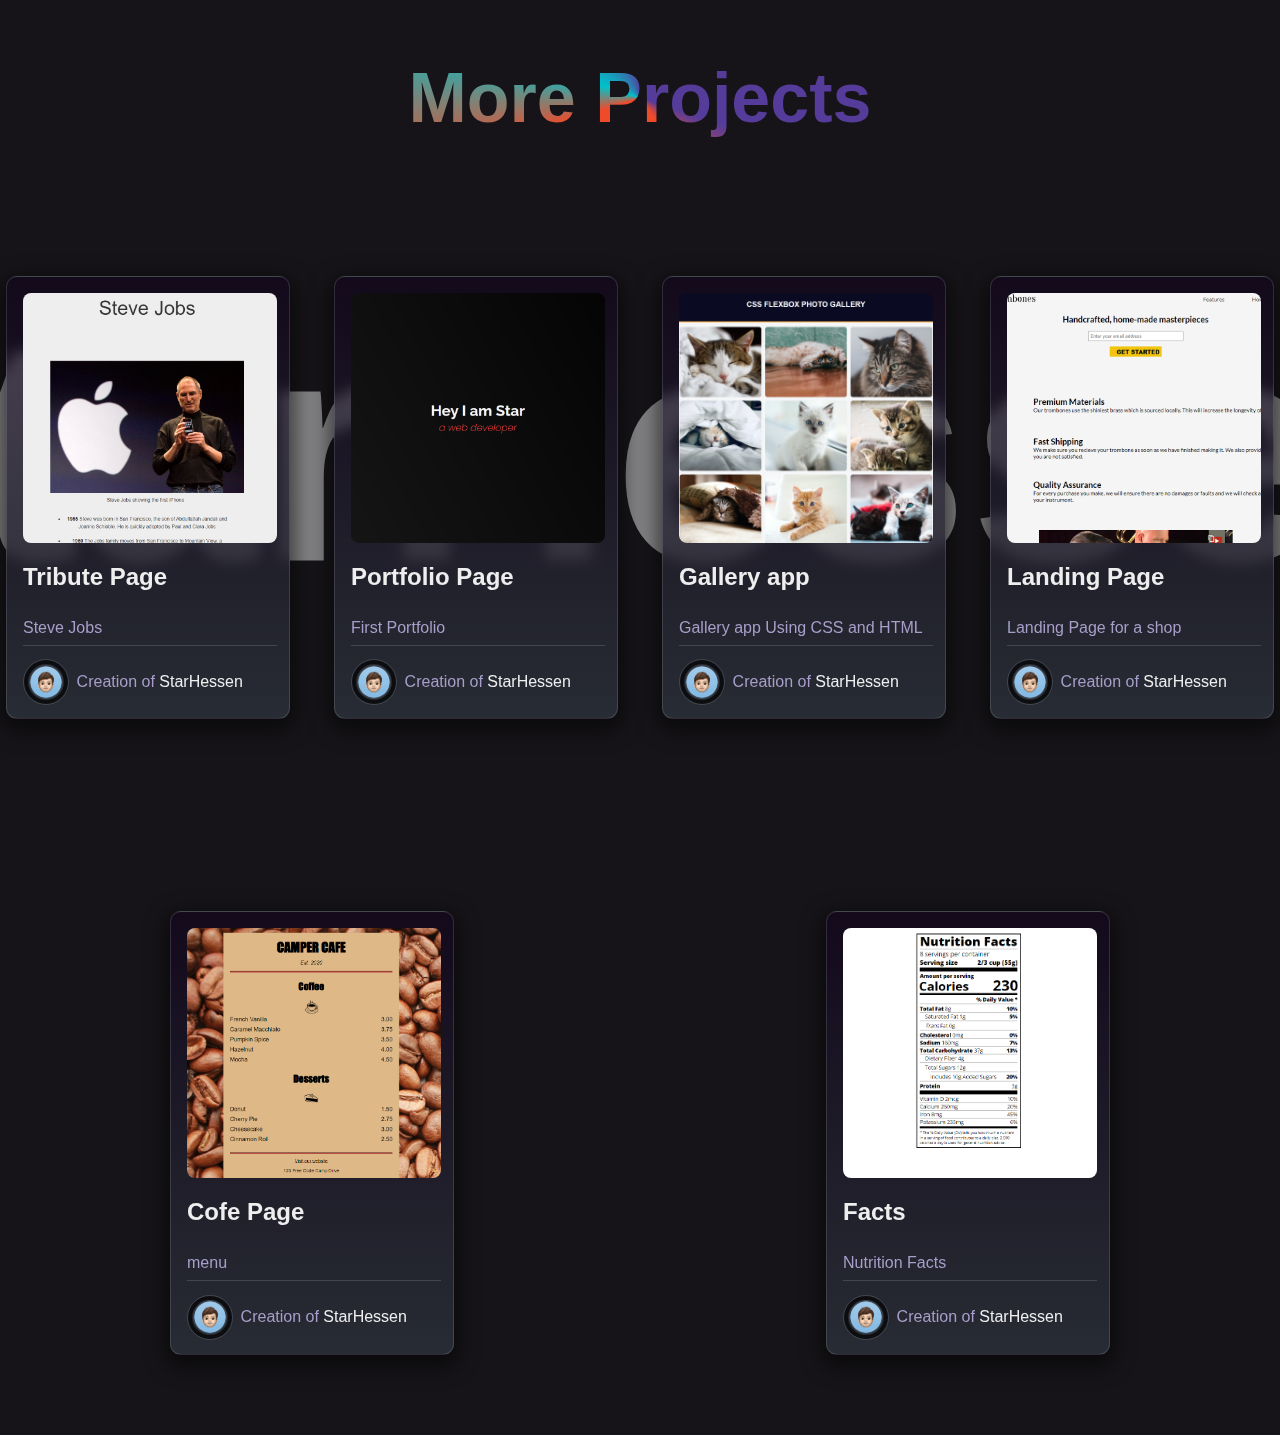
==== PROJECTS/index.html @ 60a75395 "add new pj" ====
<!DOCTYPE html>
<html lang="en">

    <head>
        <meta charset="UTF-8">
        <meta http-equiv="X-UA-Compatible" content="IE=edge">
        <meta name="viewport" content="width=device-width, initial-scale=1.0">
        <title>More Projects</title>
        <link rel="stylesheet" href="styles.css">
    </head>
 
    <body>
        <div class="bg">
            <h1>StarHessen</h1>
        </div>
        <h2 class="title">More Projects</h2>
        <div class="cards">
            
            <div class="card">
                <div class='main'>
                <img class='tokenImage' src="/PROJECTS/pojects/png/tpage.png" alt="tpage" />
                <h2>Tribute Page</h2>
                <p class='description'>Steve Jobs</p>
                
                <hr />
                <div class='creator'>
                    <div class='wrapper'>
                    <img src="/PROJECTS/pojects/png/me.png" alt="Creator" />
                    </div>
                    <p><ins>Creation of</ins> StarHessen</p>
                </div>
                </div>
            </div>
            
            <div class="card">
                <div class='main'>
                <img class='tokenImage' src="/PROJECTS/pojects/png/portpage.png" alt="portpage" />
                <h2>Portfolio Page</h2>
                <p class='description'>First Portfolio</p>
                
                <hr />
                <div class='creator'>
                    <div class='wrapper'>
                    <img src="/PROJECTS/pojects/png/me.png" alt="Creator" />
                    </div>
                    <p><ins>Creation of</ins> StarHessen</p>
                </div>
                </div>
            </div>
            <div class="card">
                <div class='main'>
                <img class='tokenImage' src="/PROJECTS/pojects/png/galary.png" alt="gallery" />
                <h2>Gallery app</h2>
                <p class='description'>Gallery app Using CSS and HTML</p>
                
                <hr />
                <div class='creator'>
                    <div class='wrapper'>
                    <img src="/PROJECTS/pojects/png/me.png" alt="Creator" />
                    </div>
                    <p><ins>Creation of</ins> StarHessen</p>
                </div>
                </div>
            </div>
            <div class="card">
                <div class='main'>
                <img class='tokenImage' src="/PROJECTS/pojects/png/lanpage.png" alt="landing" />
                <h2>Landing Page</h2>
                <p class='description'>Landing Page for a shop</p>
                
                <hr />
                <div class='creator'>
                    <div class='wrapper'>
                    <img src="/PROJECTS/pojects/png/me.png" alt="Creator" />
                    </div>
                    <p><ins>Creation of</ins> StarHessen</p>
                </div>
                </div>
            </div>
            <div class="card">
                <div class='main'>
                <img class='tokenImage' src="/PROJECTS/pojects/png/cofe.png" alt="cofe" />
                <h2>Cofe Page</h2>
                <p class='description'>menu</p>
                
                <hr />
                <div class='creator'>
                    <div class='wrapper'>
                    <img src="/PROJECTS/pojects/png/me.png" alt="Creator" />
                    </div>
                    <p><ins>Creation of</ins> StarHessen</p>
                </div>
                </div>
            </div>
            
            <div class="card">
                <div class='main'>
                <img class='tokenImage' src="/PROJECTS/pojects/png/facts.png" alt="facts" />
                <h2>Facts</h2>
                <p class='description'>Nutrition Facts</p>
                
                <hr />
                <div class='creator'>
                    <div class='wrapper'>
                    <img src="/PROJECTS/pojects/png/me.png" alt="Creator" />
                    </div>
                    <p><ins>Creation of</ins> StarHessen</p>
                </div>
            </div>
        
            
            
        </div>
    </div>
    </body>

</html>
---- PROJECTS/styles.css ----
body {
    margin: 0;
    font-family: -apple-system, BlinkMacSystemFont, "Segoe UI", "Roboto", "Oxygen",
      "Ubuntu", "Cantarell", "Fira Sans", "Droid Sans", "Helvetica Neue",
      sans-serif;
    -webkit-font-smoothing: antialiased;
    -moz-osx-font-smoothing: grayscale;
    background-color: rgb(22, 20, 24);
    color: #eee;
    user-select: none;
  }
  .title{
    
    text-align: center;
    font-size: 70px;
    font-weight: 600;
    background-image: conic-gradient(#553c9a 30%, #ee4b2b 40%, #ee4b2b 70%, #00c2cb 80%, #553c9a);
    color: transparent;
    background-clip: text;
    -webkit-background-clip: text;
  }
  
  code {
    font-family: source-code-pro, Menlo, Monaco, Consolas, "Courier New",
      monospace;
  }
  .cards{
    display: flex;
    justify-content: center;
    flex-wrap: wrap;
    gap: 2rem;
  }
  
  .card{
    user-select:none;
    max-width: 300px;
    margin: 5rem auto;
    border: 1px solid #ffffff22;
    background-color: #282c34;
    background: linear-gradient(0deg, rgba(40,44,52,1) 0%, rgba(17,0,32,.5) 100%);
    box-shadow: 0 7px 20px 5px #00000088;
    border-radius: .7rem;
    backdrop-filter: blur(7px);
    -webkit-backdrop-filter: blur(7px);
    overflow: hidden;
    transition: .5s all;
    hr{
      width: 100%;
      border: none;
      border-bottom: 1px solid #88888855;
      margin-top: 0;
    }
    ins{
      text-decoration: none;
    }
    .main{
      display: flex;
      flex-direction: column;
      width: 90%;
      padding: 1rem;
      .tokenImage{
        border-radius: .5rem;
        max-width: 100%;
        height: 250px;
        object-fit: cover;
      }
      .description{
        margin: .5rem 0;
        color: #a89ec9;
      }
      .tokenInfo{
        display: flex;
        justify-content: space-between;
        align-items: center;
        .price{
          display: flex;
          align-items: center;
          color: #ee83e5;
          font-weight: 700;
          ins{
            margin-left: -.3rem;
            margin-right: .5rem;
          }
        }
        .duration{
          display: flex;
          align-items: center;
          color: #a89ec9;
          margin-right: .2rem;
          ins{
            margin: .5rem;
            margin-bottom: .4rem;
          }
        }
      }
      .creator{
        display: flex;
        align-items: center;
        margin-top: .2rem;
        margin-bottom: -.3rem;
        ins{
          color: #a89ec9;
          text-decoration: none;
        }
        .wrapper{
          display: flex;
          align-items: center;
          border: 1px solid #ffffff22;
          padding: .3rem;
          margin: 0;
          margin-right: .5rem;
          border-radius: 100%;
          box-shadow: inset 0 0 0 4px #000000aa;
          img{
            border-radius: 100%;
            border: 1px solid #ffffff22;
            width: 2rem;
            height: 2rem;
            object-fit: cover;
            margin: 0;
          }
        }
      }
    }
    ::before{
      position: fixed;
      content: "";
      box-shadow: 0 0 100px 40px #ffffff08;
      top: -10%;
      left: -100%;
      transform: rotate(-45deg);
      height: 60rem;
      transition: .7s all;
    }
    &:hover{
      border: 1px solid #ffffff44;
      box-shadow: 0 7px 50px 10px #000000aa;
      transform: scale(1.015);
      filter: brightness(1.3);
      ::before{
        filter: brightness(.5);
        top: -100%;
        left: 200%;
      }
    }
  }
  
  .bg{
    position: fixed;
    top: 50%;
    left: 50%;
    transform: translate(-50%, -50%);
    h1{
      font-size: 20rem;
      filter: opacity(0.5);
    }
  }
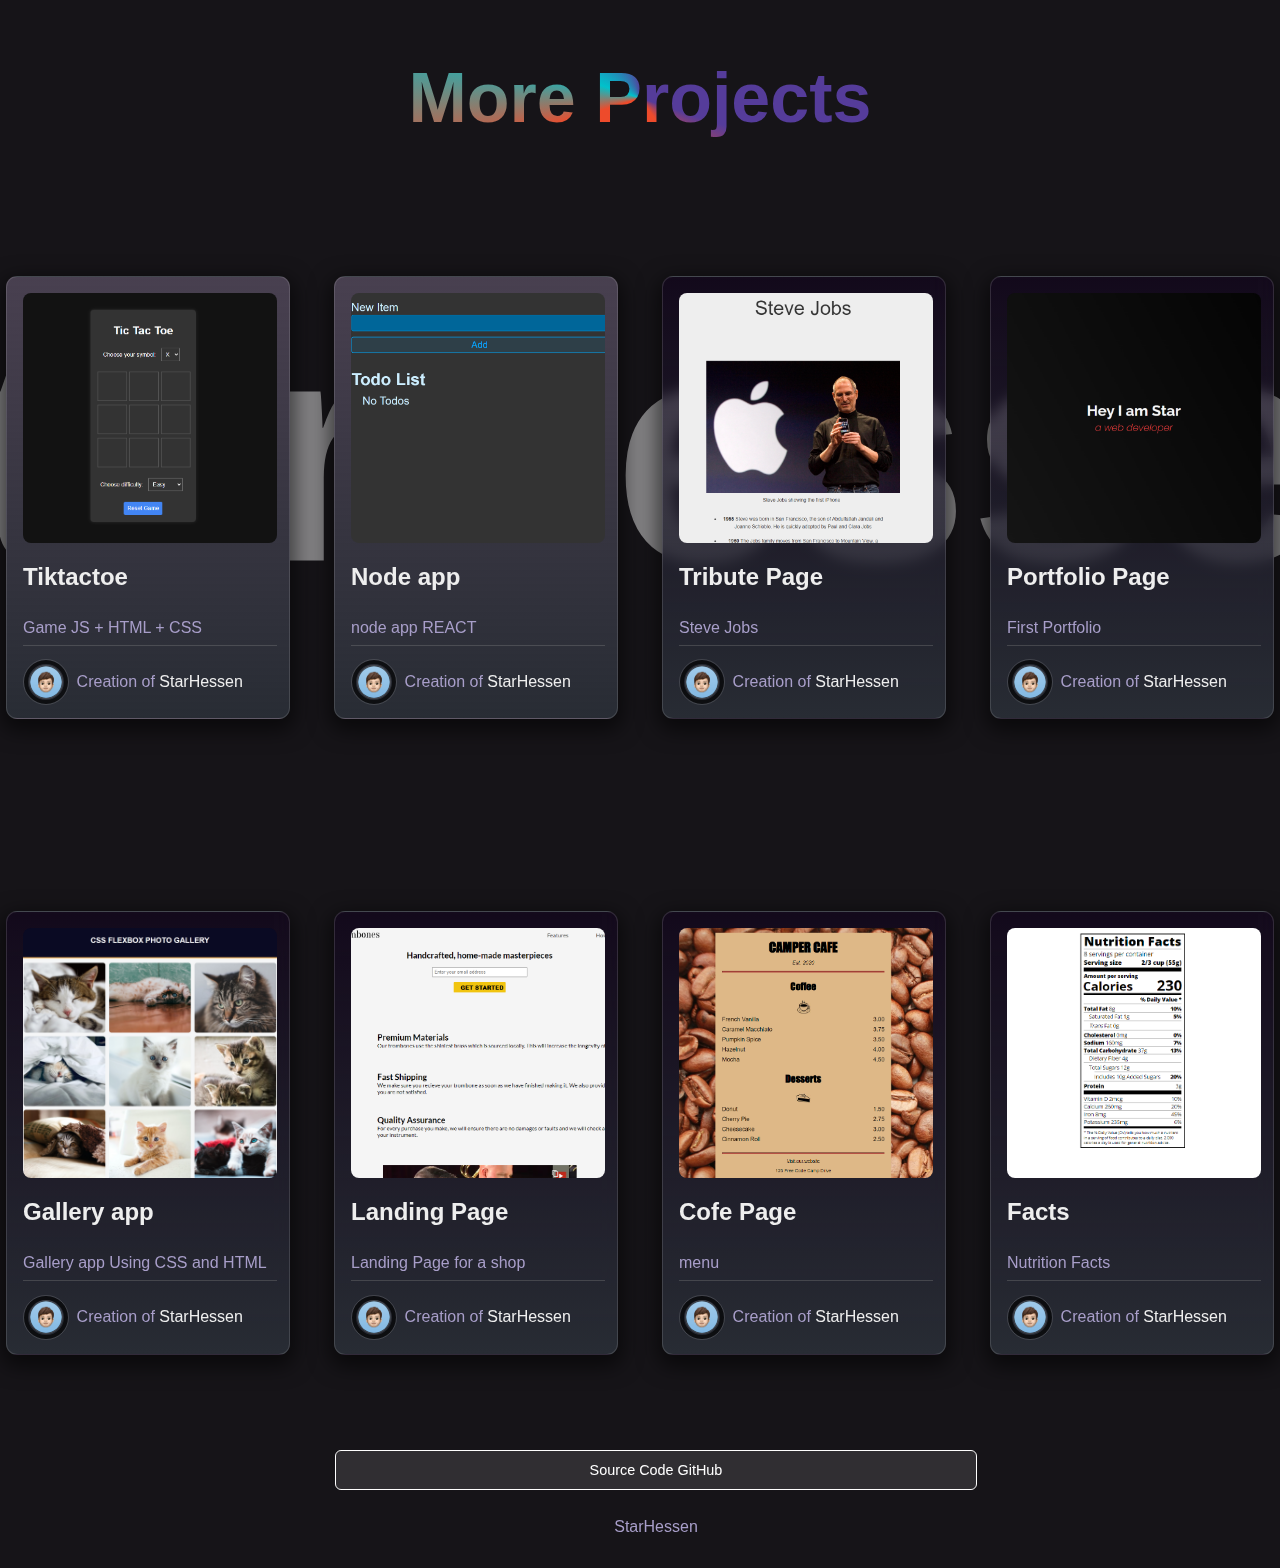
==== commit 8b58a55a: "Add files via upload" ====
--- a/PROJECTS/index.html
+++ b/PROJECTS/index.html
@@ -15,17 +15,46 @@
         </div>
         <h2 class="title">More Projects</h2>
         <div class="cards">
-            
+            <div class="card active" onclick="window.open('./tiktactoe/index.html','_self');">
+                <div class='main'>
+                <img class='tokenImage' src="./pojects/png/tiktakto.png" alt="tpage" />
+                <h2>Tiktactoe</h2>
+                <p class='description'>Game JS + HTML + CSS</p>
+                
+                <hr />
+                <div class='creator'>
+                    <div class='wrapper'>
+                    <img src="./pojects/png/me.png" alt="Creator" />
+                    </div>
+                    <p><ins>Creation of</ins> StarHessen</p>
+                </div>
+                </div>
+            </div>
+            <div class="card active" onclick="window.open('./nodeapp/index.html','_self');">
+                <div class='main'>
+                <img class='tokenImage' src="./pojects/png/node.png" alt="tpage" />
+                <h2>Node app</h2>
+                <p class='description'>node app REACT</p>
+                
+                <hr />
+                <div class='creator'>
+                    <div class='wrapper'>
+                    <img src="./pojects/png/me.png" alt="Creator" />
+                    </div>
+                    <p><ins>Creation of</ins> StarHessen</p>
+                </div>
+                </div>
+            </div>
             <div class="card">
                 <div class='main'>
-                <img class='tokenImage' src="/PROJECTS/pojects/png/tpage.png" alt="tpage" />
+                <img class='tokenImage' src="./pojects/png/tpage.png" alt="tpage" />
                 <h2>Tribute Page</h2>
                 <p class='description'>Steve Jobs</p>
                 
                 <hr />
                 <div class='creator'>
                     <div class='wrapper'>
-                    <img src="/PROJECTS/pojects/png/me.png" alt="Creator" />
+                    <img src="./pojects/png/me.png" alt="Creator" />
                     </div>
                     <p><ins>Creation of</ins> StarHessen</p>
                 </div>
@@ -34,14 +63,14 @@
             
             <div class="card">
                 <div class='main'>
-                <img class='tokenImage' src="/PROJECTS/pojects/png/portpage.png" alt="portpage" />
+                <img class='tokenImage' src="./pojects/png/portpage.png" alt="portpage" />
                 <h2>Portfolio Page</h2>
                 <p class='description'>First Portfolio</p>
                 
                 <hr />
                 <div class='creator'>
                     <div class='wrapper'>
-                    <img src="/PROJECTS/pojects/png/me.png" alt="Creator" />
+                    <img src="./pojects/png/me.png" alt="Creator" />
                     </div>
                     <p><ins>Creation of</ins> StarHessen</p>
                 </div>
@@ -49,14 +78,14 @@
             </div>
             <div class="card">
                 <div class='main'>
-                <img class='tokenImage' src="/PROJECTS/pojects/png/galary.png" alt="gallery" />
+                <img class='tokenImage' src="./pojects/png/galary.png" alt="gallery" />
                 <h2>Gallery app</h2>
                 <p class='description'>Gallery app Using CSS and HTML</p>
                 
                 <hr />
                 <div class='creator'>
                     <div class='wrapper'>
-                    <img src="/PROJECTS/pojects/png/me.png" alt="Creator" />
+                    <img src="./pojects/png/me.png" alt="Creator" />
                     </div>
                     <p><ins>Creation of</ins> StarHessen</p>
                 </div>
@@ -64,14 +93,14 @@
             </div>
             <div class="card">
                 <div class='main'>
-                <img class='tokenImage' src="/PROJECTS/pojects/png/lanpage.png" alt="landing" />
+                <img class='tokenImage' src="./pojects/png/lanpage.png" alt="landing" />
                 <h2>Landing Page</h2>
                 <p class='description'>Landing Page for a shop</p>
                 
                 <hr />
                 <div class='creator'>
                     <div class='wrapper'>
-                    <img src="/PROJECTS/pojects/png/me.png" alt="Creator" />
+                    <img src="./pojects/png/me.png" alt="Creator" />
                     </div>
                     <p><ins>Creation of</ins> StarHessen</p>
                 </div>
@@ -79,14 +108,14 @@
             </div>
             <div class="card">
                 <div class='main'>
-                <img class='tokenImage' src="/PROJECTS/pojects/png/cofe.png" alt="cofe" />
+                <img class='tokenImage' src="./pojects/png/cofe.png" alt="cofe" />
                 <h2>Cofe Page</h2>
                 <p class='description'>menu</p>
                 
                 <hr />
                 <div class='creator'>
                     <div class='wrapper'>
-                    <img src="/PROJECTS/pojects/png/me.png" alt="Creator" />
+                    <img src="./pojects/png/me.png" alt="Creator" />
                     </div>
                     <p><ins>Creation of</ins> StarHessen</p>
                 </div>
@@ -95,14 +124,14 @@
             
             <div class="card">
                 <div class='main'>
-                <img class='tokenImage' src="/PROJECTS/pojects/png/facts.png" alt="facts" />
+                <img class='tokenImage' src="./pojects/png/facts.png" alt="facts" />
                 <h2>Facts</h2>
                 <p class='description'>Nutrition Facts</p>
                 
                 <hr />
                 <div class='creator'>
                     <div class='wrapper'>
-                    <img src="/PROJECTS/pojects/png/me.png" alt="Creator" />
+                    <img src="./pojects/png/me.png" alt="Creator" />
                     </div>
                     <p><ins>Creation of</ins> StarHessen</p>
                 </div>
@@ -111,7 +140,14 @@
             
             
         </div>
+        
     </div>
+    <div class="footer">
+        <a href="https://github.com/starhessen" alt="github"> <button  class="more" >Source Code GitHub</button></a>
+        <p>StarHessen</p>
+    </div>
+
+    
     </body>
 
 </html>--- a/PROJECTS/styles.css
+++ b/PROJECTS/styles.css
@@ -1,4 +1,5 @@
 body {
+    
     margin: 0;
     font-family: -apple-system, BlinkMacSystemFont, "Segoe UI", "Roboto", "Oxygen",
       "Ubuntu", "Cantarell", "Fira Sans", "Droid Sans", "Helvetica Neue",
@@ -8,6 +9,11 @@
     background-color: rgb(22, 20, 24);
     color: #eee;
     user-select: none;
+    overflow-x: hidden;
+    scrollbar-color: none;
+  }
+  body::-webkit-scrollbar {
+    display: none;
   }
   .title{
     
@@ -146,6 +152,7 @@
   }
   
   .bg{
+    overflow: hidden;
     position: fixed;
     top: 50%;
     left: 50%;
@@ -154,4 +161,42 @@
       font-size: 20rem;
       filter: opacity(0.5);
     }
+  }
+  
+
+  button{
+    width: 50%;
+    color: #fff;
+    border: none;
+    outline: 1px solid #fff;
+    padding: 11px 0px;
+    font-size: 0.9rem;
+    margin-bottom: 13px;
+    background: rgba(255, 255, 255, 0.113);
+    border-radius: 5px;
+    cursor: pointer;
+    transition: background 0.3s ease-in-out;
+    
+  }
+  button:hover{
+    background: rgba(255, 255, 255, 0.272);
+  }
+
+  .footer{
+    overflow: hidden;
+    position: relative;
+    bottom: 0;
+    left: 0;
+    width: 100%;
+    padding: 1rem;
+    text-align: center;
+    color: #a89ec9;
+    a{
+      color: #ee83e5;
+      text-decoration: none;
+    }
+  }
+
+  .active{
+    background-color: gray;
   }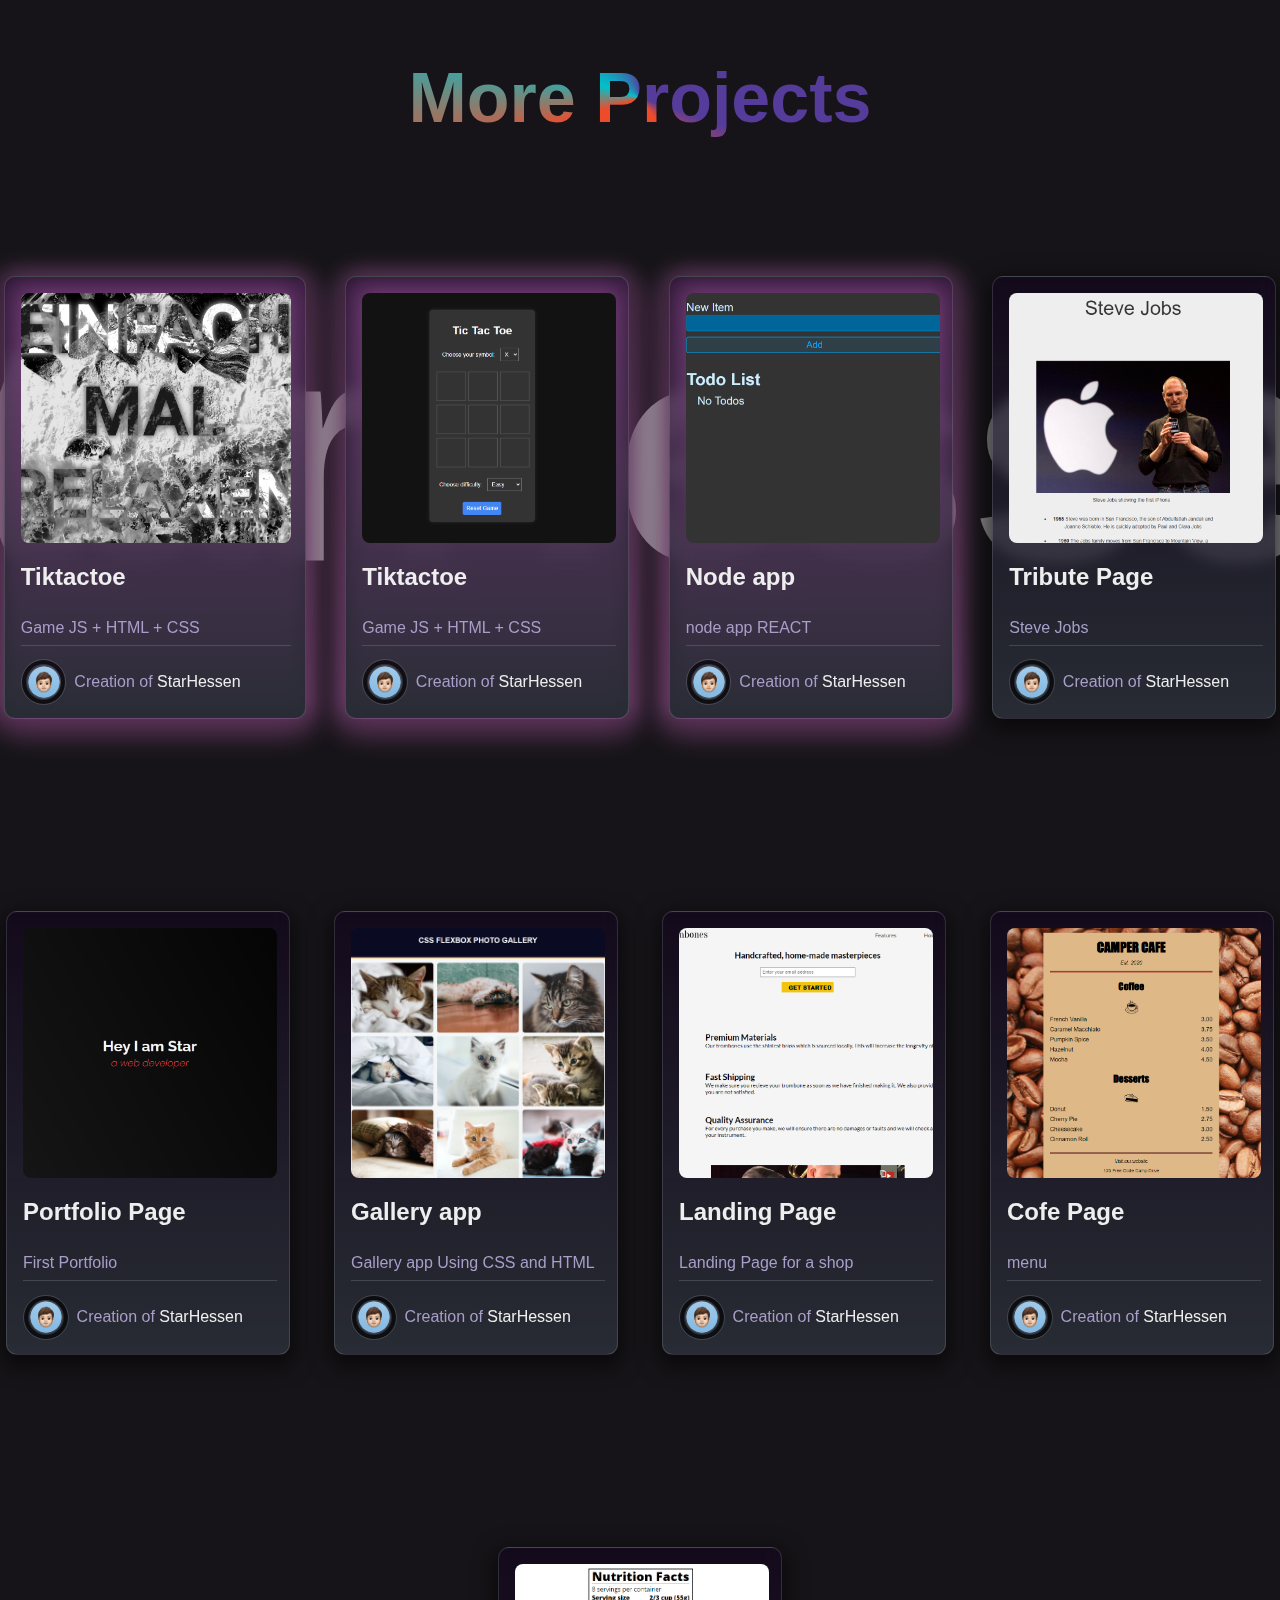
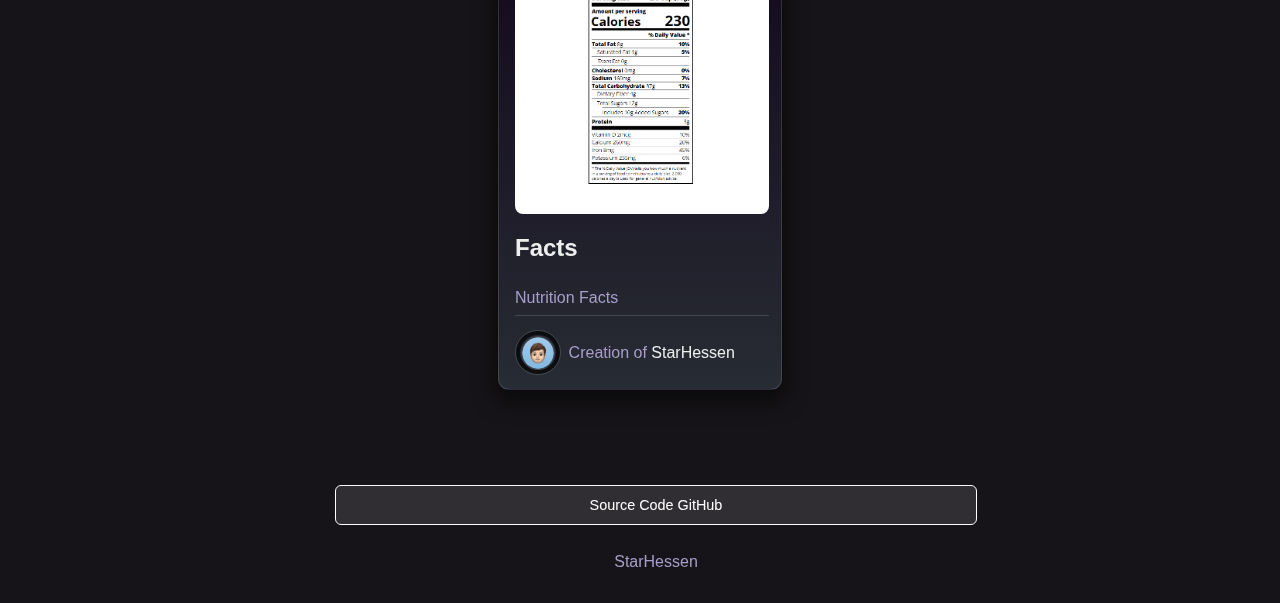
==== commit 68b3b5bb: "Add files via upload" ====
--- a/PROJECTS/index.html
+++ b/PROJECTS/index.html
@@ -15,6 +15,21 @@
         </div>
         <h2 class="title">More Projects</h2>
         <div class="cards">
+            <div class="card active" onclick="window.open('./nicetext/index.html','_self');">
+                <div class='main'>
+                <img class='tokenImage' src="./pojects/png/nicetext.png" alt="tpage" />
+                <h2>Tiktactoe</h2>
+                <p class='description'>Game JS + HTML + CSS</p>
+                
+                <hr />
+                <div class='creator'>
+                    <div class='wrapper'>
+                    <img src="./pojects/png/me.png" alt="Creator" />
+                    </div>
+                    <p><ins>Creation of</ins> StarHessen</p>
+                </div>
+                </div>
+            </div>
             <div class="card active" onclick="window.open('./tiktactoe/index.html','_self');">
                 <div class='main'>
                 <img class='tokenImage' src="./pojects/png/tiktakto.png" alt="tpage" />
--- a/PROJECTS/styles.css
+++ b/PROJECTS/styles.css
@@ -198,5 +198,5 @@
   }
 
   .active{
-    background-color: gray;
+    filter: drop-shadow(0 0 10px #ee83e5);
   }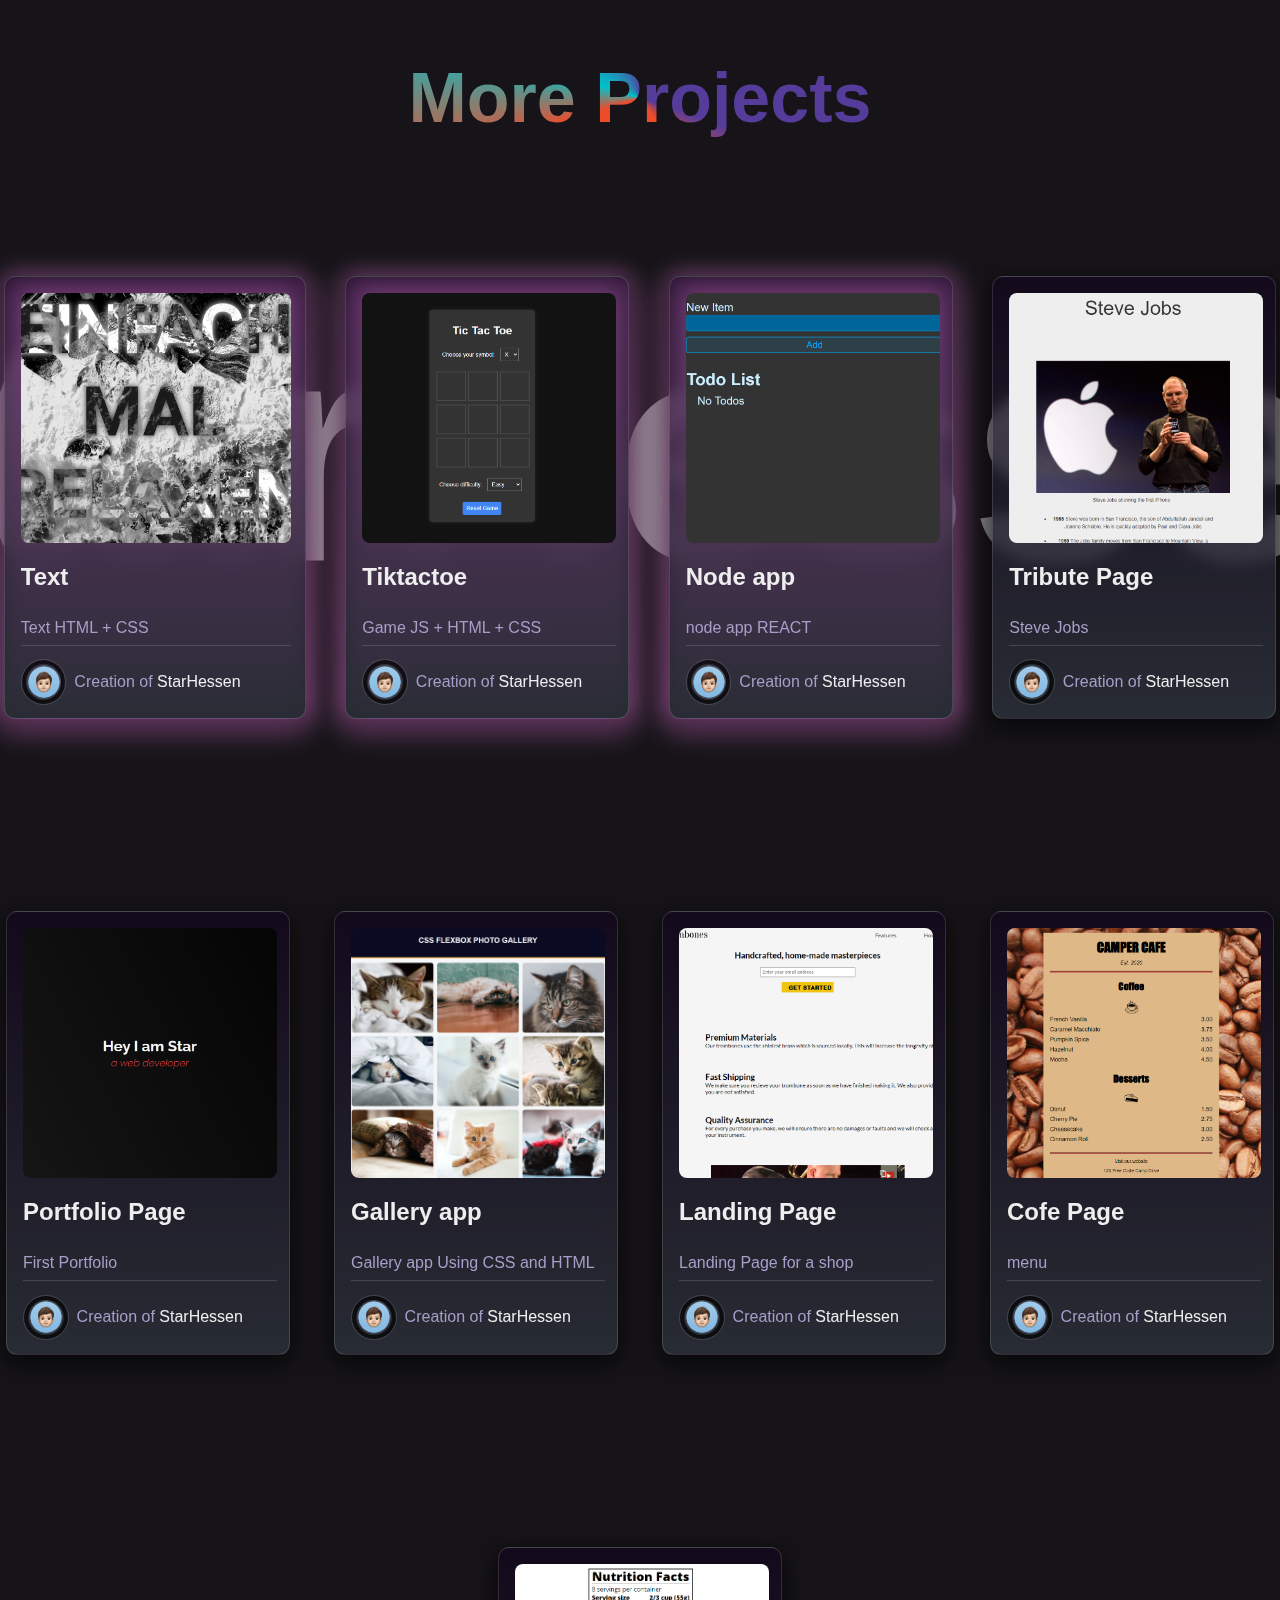
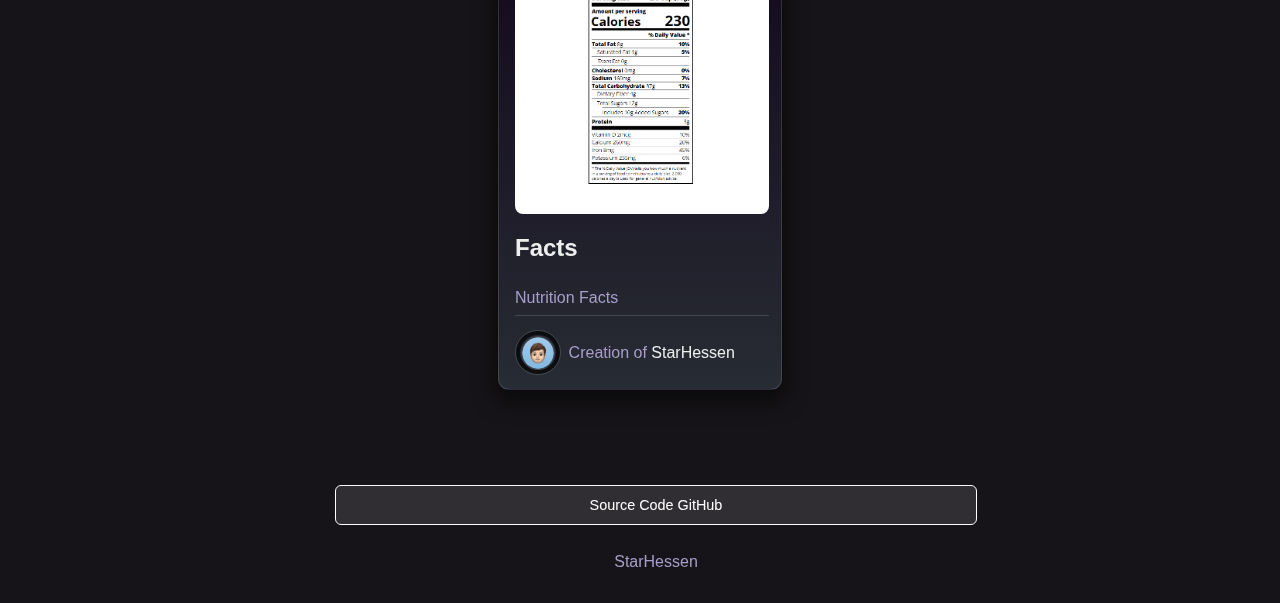
==== commit cb0caf65: "Update index.html" ====
--- a/PROJECTS/index.html
+++ b/PROJECTS/index.html
@@ -18,8 +18,8 @@
             <div class="card active" onclick="window.open('./nicetext/index.html','_self');">
                 <div class='main'>
                 <img class='tokenImage' src="./pojects/png/nicetext.png" alt="tpage" />
-                <h2>Tiktactoe</h2>
-                <p class='description'>Game JS + HTML + CSS</p>
+                <h2>Text</h2>
+                <p class='description'>Text HTML + CSS</p>
                 
                 <hr />
                 <div class='creator'>
@@ -165,4 +165,4 @@
     
     </body>
 
-</html>+</html>
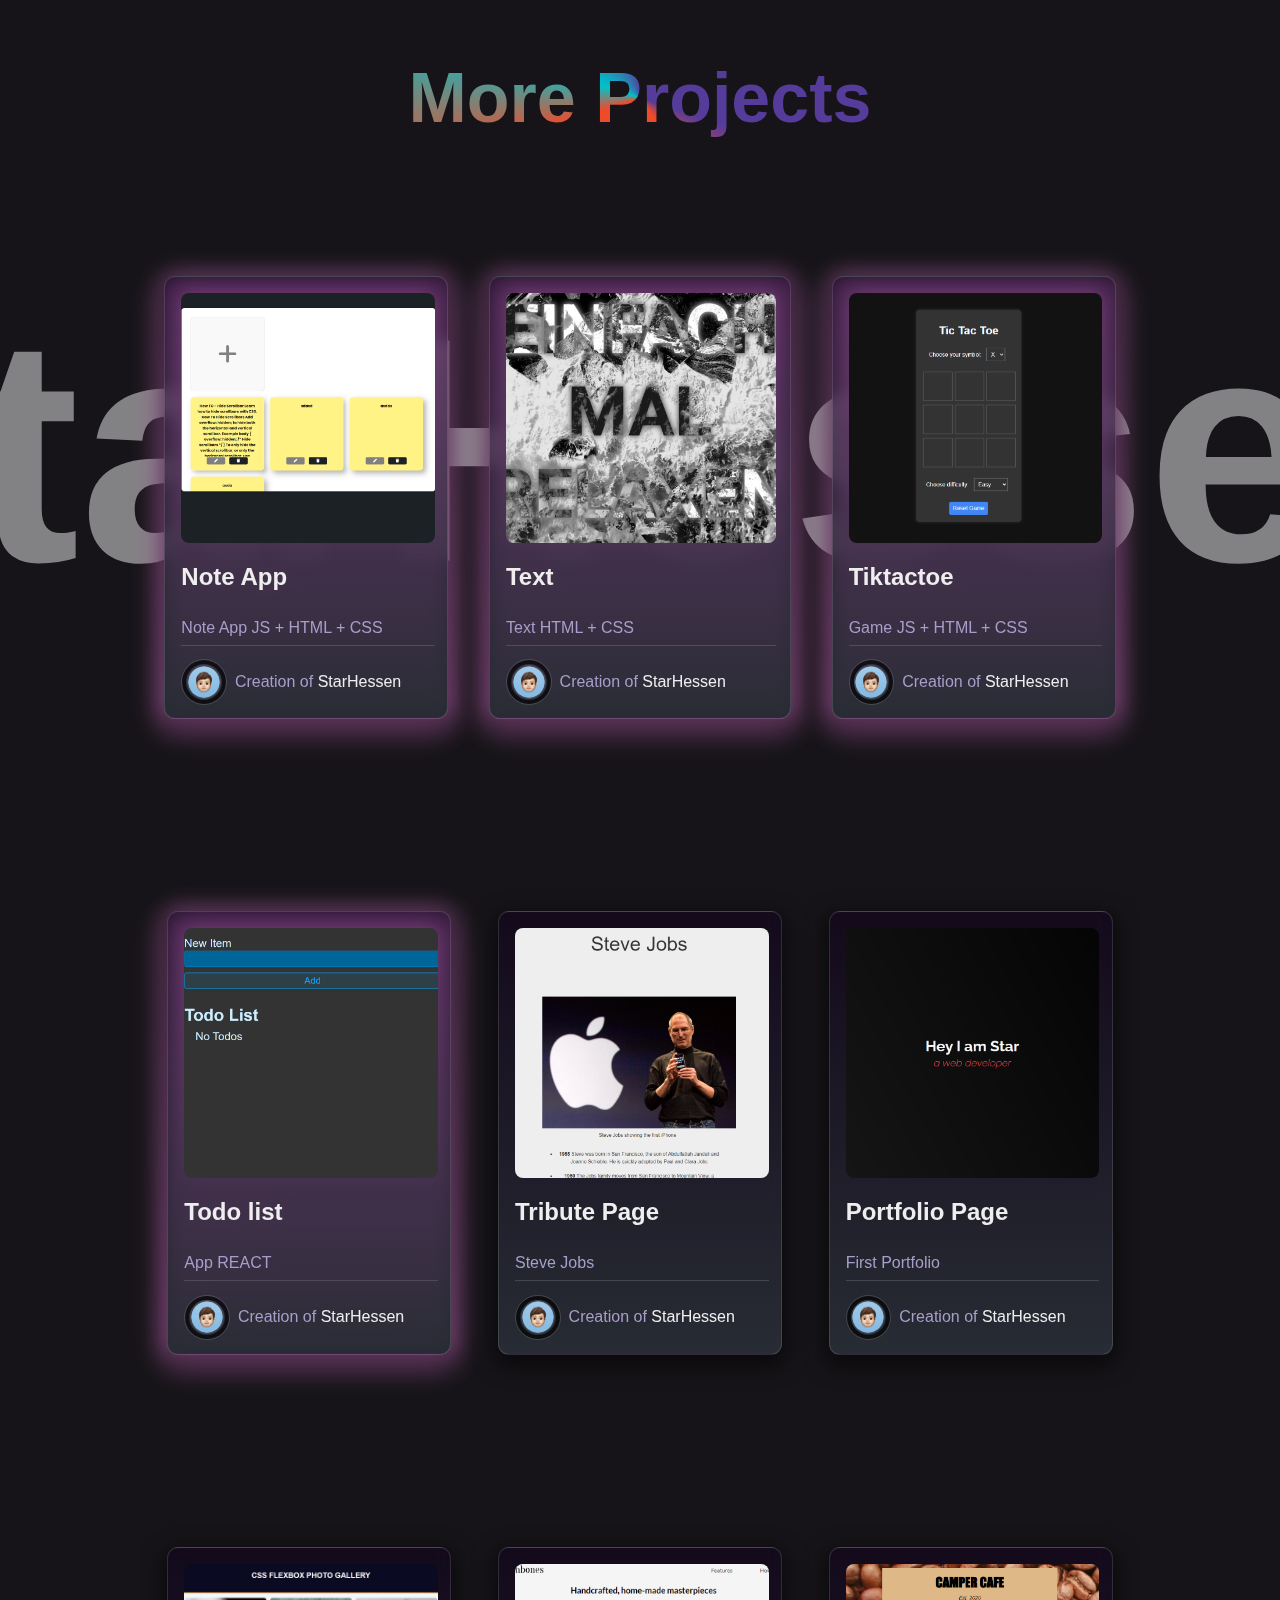
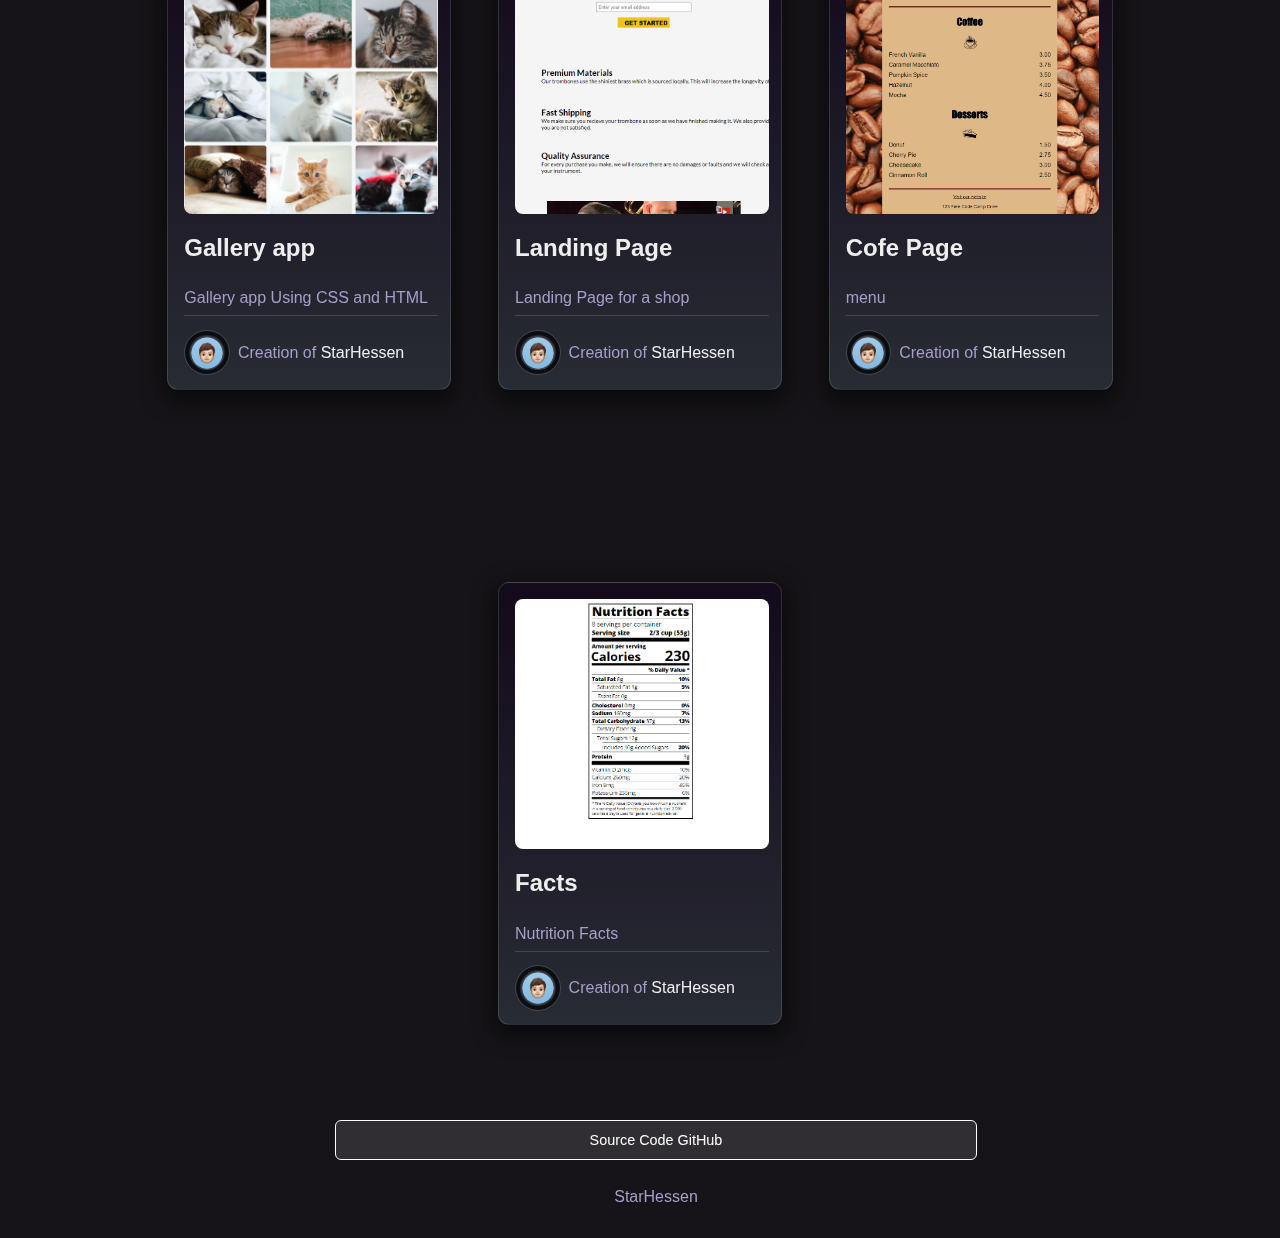
==== commit ecdce3ae: "Add note app" ====
--- a/PROJECTS/index.html
+++ b/PROJECTS/index.html
@@ -15,9 +15,24 @@
         </div>
         <h2 class="title">More Projects</h2>
         <div class="cards">
+            <div class="card active" onclick="window.open('./noteapp/index.html','_self');">
+                <div class='main'>
+                <img class='tokenImage' src="./pojects/png/noteapp.png" alt="Note" />
+                <h2>Note App</h2>
+                <p class='description'>Note App JS + HTML + CSS</p>
+                
+                <hr />
+                <div class='creator'>
+                    <div class='wrapper'>
+                    <img src="./pojects/png/me.png" alt="Creator" />
+                    </div>
+                    <p><ins>Creation of</ins> StarHessen</p>
+                </div>
+                </div>
+            </div>
             <div class="card active" onclick="window.open('./nicetext/index.html','_self');">
                 <div class='main'>
-                <img class='tokenImage' src="./pojects/png/nicetext.png" alt="tpage" />
+                <img class='tokenImage' src="./pojects/png/nicetext.png" alt="Text" />
                 <h2>Text</h2>
                 <p class='description'>Text HTML + CSS</p>
                 
@@ -32,7 +47,7 @@
             </div>
             <div class="card active" onclick="window.open('./tiktactoe/index.html','_self');">
                 <div class='main'>
-                <img class='tokenImage' src="./pojects/png/tiktakto.png" alt="tpage" />
+                <img class='tokenImage' src="./pojects/png/tiktakto.png" alt="Tiktactoe" />
                 <h2>Tiktactoe</h2>
                 <p class='description'>Game JS + HTML + CSS</p>
                 
@@ -47,9 +62,9 @@
             </div>
             <div class="card active" onclick="window.open('./nodeapp/index.html','_self');">
                 <div class='main'>
-                <img class='tokenImage' src="./pojects/png/node.png" alt="tpage" />
-                <h2>Node app</h2>
-                <p class='description'>node app REACT</p>
+                <img class='tokenImage' src="./pojects/png/node.png" alt="Todo" />
+                <h2>Todo list</h2>
+                <p class='description'>App REACT</p>
                 
                 <hr />
                 <div class='creator'>
@@ -62,7 +77,7 @@
             </div>
             <div class="card">
                 <div class='main'>
-                <img class='tokenImage' src="./pojects/png/tpage.png" alt="tpage" />
+                <img class='tokenImage' src="./pojects/png/tpage.png" alt="Tribute" />
                 <h2>Tribute Page</h2>
                 <p class='description'>Steve Jobs</p>
                 
@@ -165,4 +180,4 @@
     
     </body>
 
-</html>
+</html>--- a/PROJECTS/styles.css
+++ b/PROJECTS/styles.css
@@ -1,5 +1,4 @@
 body {
-    
     margin: 0;
     font-family: -apple-system, BlinkMacSystemFont, "Segoe UI", "Roboto", "Oxygen",
       "Ubuntu", "Cantarell", "Fira Sans", "Droid Sans", "Helvetica Neue",
@@ -32,9 +31,14 @@
   }
   .cards{
     display: flex;
-    justify-content: center;
     flex-wrap: wrap;
     gap: 2rem;
+    justify-content: center;
+  }
+  @media screen and (min-width: 1200px) {
+    .cards{
+      padding: 0 10rem;
+    }
   }
   
   .card{
